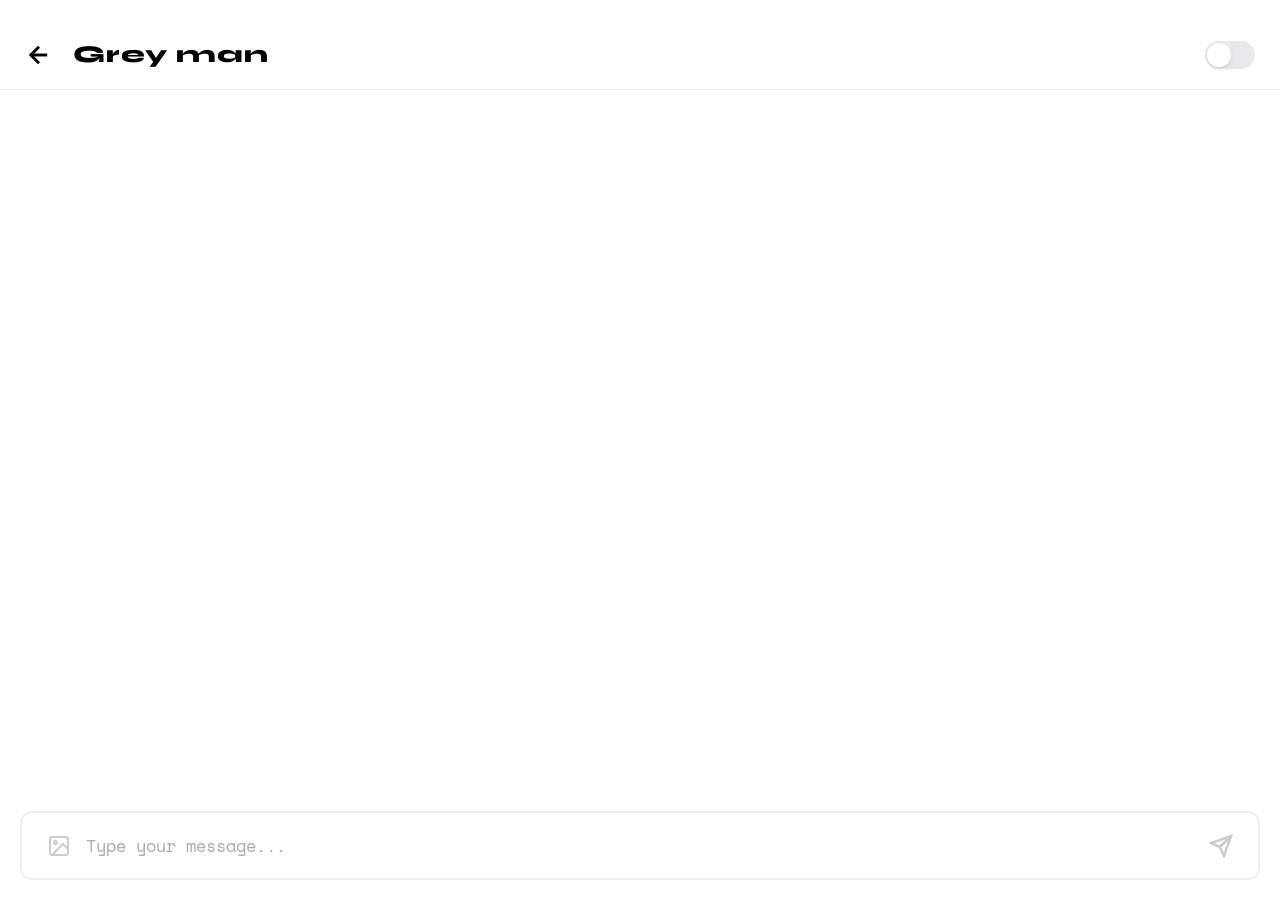
==== chat.html @ 0e6ef139 "Add files via upload" ====
<!DOCTYPE html>
<html lang="en">
<head>
    <meta charset="UTF-8">
    <meta name="viewport" content="width=device-width, initial-scale=1.0">
    <title>Chat</title>
    <link rel="preconnect" href="https://fonts.googleapis.com">
    <link href="https://fonts.googleapis.com/css2?family=Syne:wght@800&family=Space+Mono:wght@400;700&display=swap" rel="stylesheet">
    <style>
        * {
            margin: 0;
            padding: 0;
            box-sizing: border-box;
        }

        body {
            background: #fff;
            font-family: 'Space Mono', monospace;
            height: 100vh;
            width: 100vw;
            display: flex;
            flex-direction: column;
            overflow: hidden;
        }

        .header {
            padding: 40px 25px 20px;
            display: flex;
            align-items: center;
            border-bottom: 1px solid #f0f0f0;
            z-index: 100;
        }

        .chat-title {
            display: flex;
            align-items: center;
            gap: 10px;
            flex: 1;
            font-family: 'Syne', sans-serif;
            font-size: 24px;
            font-weight: 800;
            letter-spacing: .04em;
            color: #000;
        }

        .mute-icon {
            display: none;
            width: 24px !important;
            height: 24px !important;
            stroke: #ff6b6b !important;
            stroke-width: 2.5;
            margin-top: 2px;
        }

        .header.is-muted .mute-icon {
            display: inline-block;
            animation: bellPop 0.3s cubic-bezier(0.175, 0.885, 0.32, 1.275);
        }

        @keyframes bellPop {
            0% { transform: scale(0); }
            100% { transform: scale(1); }
        }

        .mute-wrapper {
            width: 50px;
            height: 28px;
            background: #e9e9eb;
            border-radius: 14px;
            position: relative;
            cursor: pointer;
            transition: background 0.3s ease;
        }

        .mute-wrapper.active {
            background: #34c759;
        }

        .mute-switch {
            width: 24px;
            height: 24px;
            background: #fff;
            border-radius: 50%;
            position: absolute;
            top: 2px;
            left: 2px;
            box-shadow: 0 2px 4px rgba(0, 0, 0, 0.1);
            transition: left 0.3s cubic-bezier(0.4, 0, 0.2, 1);
        }

        .mute-wrapper.active .mute-switch {
            left: 24px;
        }

        .back-btn {
            margin-right: 20px;
            cursor: pointer;
            display: flex;
            align-items: center;
        }

        .chat-container {
            flex: 1;
            padding: 25px;
            overflow-y: auto;
            display: flex;
            flex-direction: column;
            gap: 20px;
            scroll-behavior: smooth;
        }

        .bubble {
            max-width: 80%;
            padding: 14px 24px;
            border-radius: 35px;
            position: relative;
            font-size: 15px;
            line-height: 1.5;
            opacity: 0;
            transform: translateY(15px);
            display: none;
            transition: all 0.4s cubic-bezier(0.175, 0.885, 0.32, 1.275);
        }

        .bubble.active {
            display: block;
            opacity: 1;
            transform: translateY(0);
        }

        .bubble.left {
            align-self: flex-start;
            background: #f2f2f2;
            color: #666;
            border-bottom-left-radius: 4px;
        }

        .bubble.right {
            align-self: flex-end;
            background: #79ffe1;
            color: #000;
            border-bottom-right-radius: 4px;
            cursor: pointer;
            border: none;
            text-align: left;
            font-family: inherit;
            margin-bottom: 30px;
        }

        .inner-thought {
            max-height: 0;
            overflow: hidden;
            transition: max-height 0.5s ease, opacity 0.3s ease;
            opacity: 0;
            font-size: 13px;
            font-weight: 700;
            border-top: 1px solid rgba(0, 0, 0, 0.08);
        }

        .bubble.right.expanded .inner-thought {
            max-height: 150px;
            margin-top: 10px;
            padding-top: 8px;
            opacity: 0.6;
        }

        .emoji-btn {
            position: absolute;
            left: 10px;
            bottom: -30px;
            font-size: 22px;
            cursor: pointer;
            user-select: none;
            z-index: 10;
        }

        @keyframes emojiPop {
            0% { transform: scale(1); opacity: 1; }
            40% { transform: scale(3.5) translate(-10px, -20px); opacity: 1; }
            100% { transform: scale(5) translate(-20px, -40px); opacity: 0; }
        }

        .emoji-active {
            animation: emojiPop 0.6s forwards;
            pointer-events: none;
        }

        .input-bar {
            margin: 20px;
            padding: 20px 25px;
            border: 2px solid #efefef;
            border-radius: 12px;
            display: flex;
            align-items: center;
            justify-content: space-between;
            cursor: pointer;
            background: #fff;
            transition: all 0.2s ease;
        }

        .input-bar:hover {
            border-color: #79ffe1;
        }

        .input-bar:active {
            transform: scale(0.99);
        }

        .placeholder {
            color: #aaa;
            font-size: 17px;
        }
    </style>
</head>
<body>
    <div class="header" id="header">
        <div class="back-btn" onclick="goToHome()">
            <svg width="28" height="28" viewBox="0 0 24 24" fill="none" stroke="currentColor" stroke-width="2.5">
                <line x1="19" y1="12" x2="5" y2="12"></line>
                <polyline points="12 19 5 12 12 5"></polyline>
            </svg>
        </div>
        <div class="chat-title">
            Grey man
            <svg class="mute-icon" viewBox="0 0 24 24" fill="none" stroke="currentColor" stroke-width="2" stroke-linecap="round" stroke-linejoin="round">
                <path d="M18 8A6 6 0 0 0 6 8c0 7-3 9-3 9h18s-3-2-3-9"></path>
                <line x1="6" y1="2" x2="18" y2="22"></line>
            </svg>
        </div>
        <div class="mute-wrapper" id="muteToggle">
            <div class="mute-switch"></div>
        </div>
    </div>

    <div class="chat-container" id="chat">
        <button class="bubble right" onclick="toggleThought(this)">
            Grey man?
            <div class="inner-thought">Why am I even trying to reach out?</div>
            <div class="emoji-btn" onclick="burstEmoji(event, this)">👋🏼</div>
        </button>

        <div class="bubble left">Hey! Just thinking about hitting you up. There’s a party this Sat night—wanna join? It’s gonna be really fun, loads of people coming.</div>

        <button class="bubble right" onclick="toggleThought(this)">
            Oh wow, that sounds super fun! Lemme think… gotta see if I’m free.
            <div class="inner-thought">I’m not really feeling the party… I kinda hate socializing.</div>
            <div class="emoji-btn" onclick="burstEmoji(event, this)">🤔</div>
        </button>

        <div class="bubble left">Please, you totally gotta come! Everyone’s excited to see you, and there’s gonna be lots of food and games.</div>

        <button class="bubble right" onclick="toggleThought(this)">
            Cool, I’m in! Really looking forward to hangin’ with you all.
            <div class="inner-thought">Why did I even say yes… I’m so nervous, I feel awful. Can I back out?</div>
            <div class="emoji-btn" onclick="burstEmoji(event, this)">🥳</div>
        </button>
    </div>

    <div class="input-bar" id="trigger">
        <div style="display:flex; align-items:center; gap:15px;">
            <svg width="24" height="24" viewBox="0 0 24 24" fill="none" stroke="#ccc" stroke-width="2">
                <rect x="3" y="3" width="18" height="18" rx="2" ry="2"></rect>
                <circle cx="8.5" cy="8.5" r="1.5"></circle>
                <polyline points="21 15 16 10 5 21"></polyline>
            </svg>
            <span class="placeholder">Type your message...</span>
        </div>
        <svg width="24" height="24" viewBox="0 0 24 24" fill="none" stroke="#ccc" stroke-width="2.5">
            <line x1="22" y1="2" x2="11" y2="13"></line>
            <polygon points="22 2 15 22 11 13 2 9 22 2"></polygon>
        </svg>
    </div>

    <script>
        const bubbles = document.querySelectorAll('.bubble');
        const trigger = document.getElementById('trigger');
        const container = document.getElementById('chat');
        const muteToggle = document.getElementById('muteToggle');
        const header = document.getElementById('header');
        let current = 0;
        let isMuted = false;

        function goToHome() { 
            window.location.href = 'index.html'; 
        }

        trigger.onclick = () => {
            if (current < bubbles.length) {
                bubbles[current].classList.add('active');
                container.scrollTo({ 
                    top: container.scrollHeight, 
                    behavior: 'smooth' 
                });
                current++;
            }
        };

        function toggleThought(btn) {
            if (btn.classList.contains('active')) {
                btn.classList.toggle('expanded');
                setTimeout(() => {
                    container.scrollTo({ 
                        top: container.scrollHeight, 
                        behavior: 'smooth' 
                    });
                }, 300);
            }
        }

        function burstEmoji(e, el) {
            e.stopPropagation();
            el.classList.remove('emoji-active');
            void el.offsetWidth; 
            el.classList.add('emoji-active');
            setTimeout(() => { 
                el.classList.remove('emoji-active'); 
            }, 700);
        }

        muteToggle.onclick = function() {
            isMuted = !isMuted;
            this.classList.toggle('active');
            header.classList.toggle('is-muted');
        };
    </script>
</body>
</html>
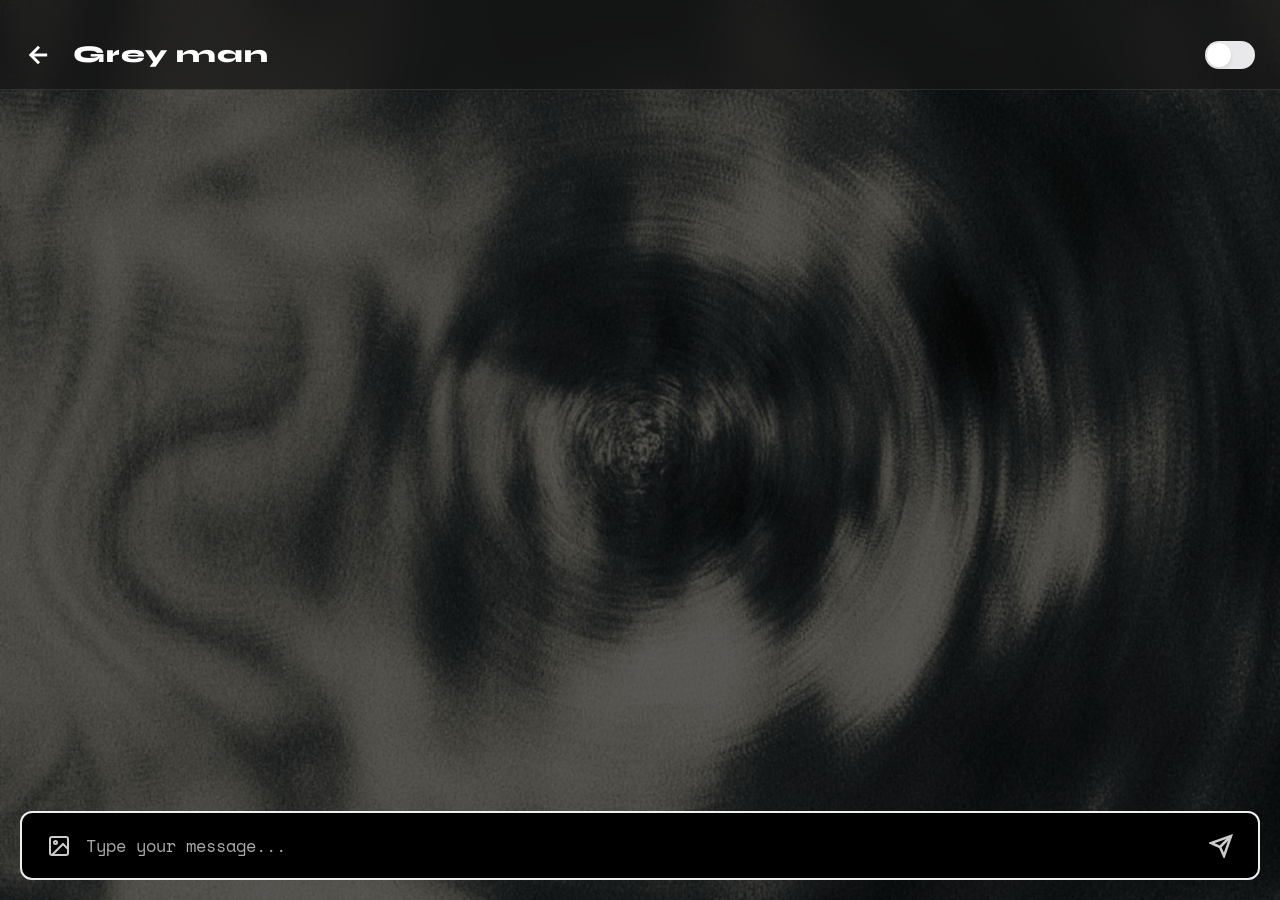
==== commit bcc423bf: "Add files via upload" ====
--- a/chat.html
+++ b/chat.html
@@ -7,210 +7,229 @@
     <link rel="preconnect" href="https://fonts.googleapis.com">
     <link href="https://fonts.googleapis.com/css2?family=Syne:wght@800&family=Space+Mono:wght@400;700&display=swap" rel="stylesheet">
     <style>
-        * {
-            margin: 0;
-            padding: 0;
-            box-sizing: border-box;
-        }
-
-        body {
-            background: #fff;
-            font-family: 'Space Mono', monospace;
-            height: 100vh;
-            width: 100vw;
-            display: flex;
-            flex-direction: column;
-            overflow: hidden;
-        }
-
-        .header {
-            padding: 40px 25px 20px;
-            display: flex;
-            align-items: center;
-            border-bottom: 1px solid #f0f0f0;
-            z-index: 100;
-        }
-
-        .chat-title {
-            display: flex;
-            align-items: center;
-            gap: 10px;
-            flex: 1;
-            font-family: 'Syne', sans-serif;
-            font-size: 24px;
-            font-weight: 800;
-            letter-spacing: .04em;
-            color: #000;
-        }
-
-        .mute-icon {
-            display: none;
-            width: 24px !important;
-            height: 24px !important;
-            stroke: #ff6b6b !important;
-            stroke-width: 2.5;
-            margin-top: 2px;
-        }
-
-        .header.is-muted .mute-icon {
-            display: inline-block;
-            animation: bellPop 0.3s cubic-bezier(0.175, 0.885, 0.32, 1.275);
-        }
-
-        @keyframes bellPop {
-            0% { transform: scale(0); }
-            100% { transform: scale(1); }
-        }
-
-        .mute-wrapper {
-            width: 50px;
-            height: 28px;
-            background: #e9e9eb;
-            border-radius: 14px;
-            position: relative;
-            cursor: pointer;
-            transition: background 0.3s ease;
-        }
-
-        .mute-wrapper.active {
-            background: #34c759;
-        }
-
-        .mute-switch {
-            width: 24px;
-            height: 24px;
-            background: #fff;
-            border-radius: 50%;
-            position: absolute;
-            top: 2px;
-            left: 2px;
-            box-shadow: 0 2px 4px rgba(0, 0, 0, 0.1);
-            transition: left 0.3s cubic-bezier(0.4, 0, 0.2, 1);
-        }
-
-        .mute-wrapper.active .mute-switch {
-            left: 24px;
-        }
-
-        .back-btn {
-            margin-right: 20px;
-            cursor: pointer;
-            display: flex;
-            align-items: center;
-        }
-
-        .chat-container {
-            flex: 1;
-            padding: 25px;
-            overflow-y: auto;
-            display: flex;
-            flex-direction: column;
-            gap: 20px;
-            scroll-behavior: smooth;
-        }
-
-        .bubble {
-            max-width: 80%;
-            padding: 14px 24px;
-            border-radius: 35px;
-            position: relative;
-            font-size: 15px;
-            line-height: 1.5;
-            opacity: 0;
-            transform: translateY(15px);
-            display: none;
-            transition: all 0.4s cubic-bezier(0.175, 0.885, 0.32, 1.275);
-        }
-
-        .bubble.active {
-            display: block;
-            opacity: 1;
-            transform: translateY(0);
-        }
-
-        .bubble.left {
-            align-self: flex-start;
-            background: #f2f2f2;
-            color: #666;
-            border-bottom-left-radius: 4px;
-        }
-
-        .bubble.right {
-            align-self: flex-end;
-            background: #79ffe1;
-            color: #000;
-            border-bottom-right-radius: 4px;
-            cursor: pointer;
-            border: none;
-            text-align: left;
-            font-family: inherit;
-            margin-bottom: 30px;
-        }
-
-        .inner-thought {
-            max-height: 0;
-            overflow: hidden;
-            transition: max-height 0.5s ease, opacity 0.3s ease;
-            opacity: 0;
-            font-size: 13px;
-            font-weight: 700;
-            border-top: 1px solid rgba(0, 0, 0, 0.08);
-        }
-
-        .bubble.right.expanded .inner-thought {
-            max-height: 150px;
-            margin-top: 10px;
-            padding-top: 8px;
-            opacity: 0.6;
-        }
-
-        .emoji-btn {
-            position: absolute;
-            left: 10px;
-            bottom: -30px;
-            font-size: 22px;
-            cursor: pointer;
-            user-select: none;
-            z-index: 10;
-        }
-
-        @keyframes emojiPop {
-            0% { transform: scale(1); opacity: 1; }
-            40% { transform: scale(3.5) translate(-10px, -20px); opacity: 1; }
-            100% { transform: scale(5) translate(-20px, -40px); opacity: 0; }
-        }
-
-        .emoji-active {
-            animation: emojiPop 0.6s forwards;
-            pointer-events: none;
-        }
-
-        .input-bar {
-            margin: 20px;
-            padding: 20px 25px;
-            border: 2px solid #efefef;
-            border-radius: 12px;
-            display: flex;
-            align-items: center;
-            justify-content: space-between;
-            cursor: pointer;
-            background: #fff;
-            transition: all 0.2s ease;
-        }
-
-        .input-bar:hover {
-            border-color: #79ffe1;
-        }
-
-        .input-bar:active {
-            transform: scale(0.99);
-        }
-
-        .placeholder {
-            color: #aaa;
-            font-size: 17px;
-        }
-    </style>
+    * {
+        margin: 0;
+        padding: 0;
+        box-sizing: border-box;
+    }
+
+    body {
+        background-image: url('image/b2.jpg');
+        background-size: cover;
+        background-position: center;
+        background-attachment: fixed;
+        background-color: #000;
+        font-family: 'Space Mono', monospace;
+        height: 100vh;
+        width: 100vw;
+        display: flex;
+        flex-direction: column;
+        overflow: hidden;
+        color: #fff;
+    }
+
+    body::before {
+        content: '';
+        position: absolute;
+        top: 0;
+        left: 0;
+        right: 0;
+        bottom: 0;
+        background: rgba(0, 0, 0, 0.60);
+        z-index: -1;
+    }
+
+    .header {
+        background: rgba(20, 20, 20, 0.7);
+        backdrop-filter: blur(20px);
+        padding: 40px 25px 20px;
+        display: flex;
+        align-items: center;
+        border-bottom: 1px solid rgba(255, 255, 255, 0.1);
+        z-index: 100;
+    }
+
+    .chat-title {
+        display: flex;
+        align-items: center;
+        gap: 10px;
+        flex: 1;
+        font-family: 'Syne', sans-serif;
+        font-size: 24px;
+        font-weight: 800;
+        letter-spacing: .04em;
+        color: #fff;
+    }
+
+    .mute-icon {
+        display: none;
+        width: 24px !important;
+        height: 24px !important;
+        stroke: #ff6b6b !important;
+        stroke-width: 2.5;
+        margin-top: 2px;
+    }
+
+    .header.is-muted .mute-icon {
+        display: inline-block;
+        animation: bellPop 0.3s cubic-bezier(0.175, 0.885, 0.32, 1.275);
+    }
+
+    @keyframes bellPop {
+        0% { transform: scale(0); }
+        100% { transform: scale(1); }
+    }
+
+    .mute-wrapper {
+        width: 50px;
+        height: 28px;
+        background: #e9e9eb;
+        border-radius: 14px;
+        position: relative;
+        cursor: pointer;
+        transition: background 0.3s ease;
+    }
+
+    .mute-wrapper.active {
+        background: #34c759;
+    }
+
+    .mute-switch {
+        width: 24px;
+        height: 24px;
+        background: #fff;
+        border-radius: 50%;
+        position: absolute;
+        top: 2px;
+        left: 2px;
+        box-shadow: 0 2px 4px rgba(0, 0, 0, 0.1);
+        transition: left 0.3s cubic-bezier(0.4, 0, 0.2, 1);
+    }
+
+    .mute-wrapper.active .mute-switch {
+        left: 24px;
+    }
+
+    .back-btn {
+        margin-right: 20px;
+        cursor: pointer;
+        display: flex;
+        align-items: center;
+        stroke: #fff;
+    }
+
+    .chat-container {
+        flex: 1;
+        padding: 25px;
+        overflow-y: auto;
+        display: flex;
+        flex-direction: column;
+        gap: 20px;
+        scroll-behavior: smooth;
+    }
+
+    .bubble {
+        max-width: 80%;
+        padding: 14px 24px;
+        border-radius: 35px;
+        position: relative;
+        font-size: 15px;
+        line-height: 1.5;
+        opacity: 0;
+        transform: translateY(15px);
+        display: none;
+        transition: all 0.4s cubic-bezier(0.175, 0.885, 0.32, 1.275);
+    }
+
+    .bubble.active {
+        display: block;
+        opacity: 1;
+        transform: translateY(0);
+    }
+
+    .bubble.left {
+        align-self: flex-start;
+        background: rgba(40, 40, 40, 0.9);
+        color: #bbb;
+        border-bottom-left-radius: 4px;
+    }
+
+    .bubble.right {
+        align-self: flex-end;
+        background: #44ACFF;
+        color: #fff;
+        border-bottom-right-radius: 4px;
+        cursor: pointer;
+        border: none;
+        text-align: left;
+        font-family: inherit;
+        margin-bottom: 30px;
+    }
+
+    .inner-thought {
+        max-height: 0;
+        overflow: hidden;
+        transition: max-height 0.5s ease, opacity 0.3s ease;
+        opacity: 0;
+        font-size: 13px;
+        font-weight: 700;
+        border-top: 1px solid rgba(0, 0, 0, 0.08);
+    }
+
+    .bubble.right.expanded .inner-thought {
+        max-height: 150px;
+        margin-top: 10px;
+        padding-top: 8px;
+        opacity: 0.6;
+    }
+
+    .emoji-btn {
+        position: absolute;
+        left: 10px;
+        bottom: -30px;
+        font-size: 22px;
+        cursor: pointer;
+        user-select: none;
+        z-index: 10;
+    }
+
+    @keyframes emojiPop {
+        0% { transform: scale(1); opacity: 1; }
+        40% { transform: scale(3.5) translate(-10px, -20px); opacity: 1; }
+        100% { transform: scale(5) translate(-20px, -40px); opacity: 0; }
+    }
+
+    .emoji-active {
+        animation: emojiPop 0.6s forwards;
+        pointer-events: none;
+    }
+
+    .input-bar {
+        margin: 20px;
+        padding: 20px 25px;
+        border: 2px solid #efefef;
+        border-radius: 12px;
+        display: flex;
+        align-items: center;
+        justify-content: space-between;
+        cursor: pointer;
+        background: #000;
+        transition: all 0.2s ease;
+    }
+
+    .input-bar:hover {
+        border-color: #44ACFF;
+    }
+
+    .input-bar:active {
+        transform: scale(0.99);
+    }
+
+    .placeholder {
+        color: #aaa;
+        font-size: 17px;
+    }
+</style>
 </head>
 <body>
     <div class="header" id="header">
